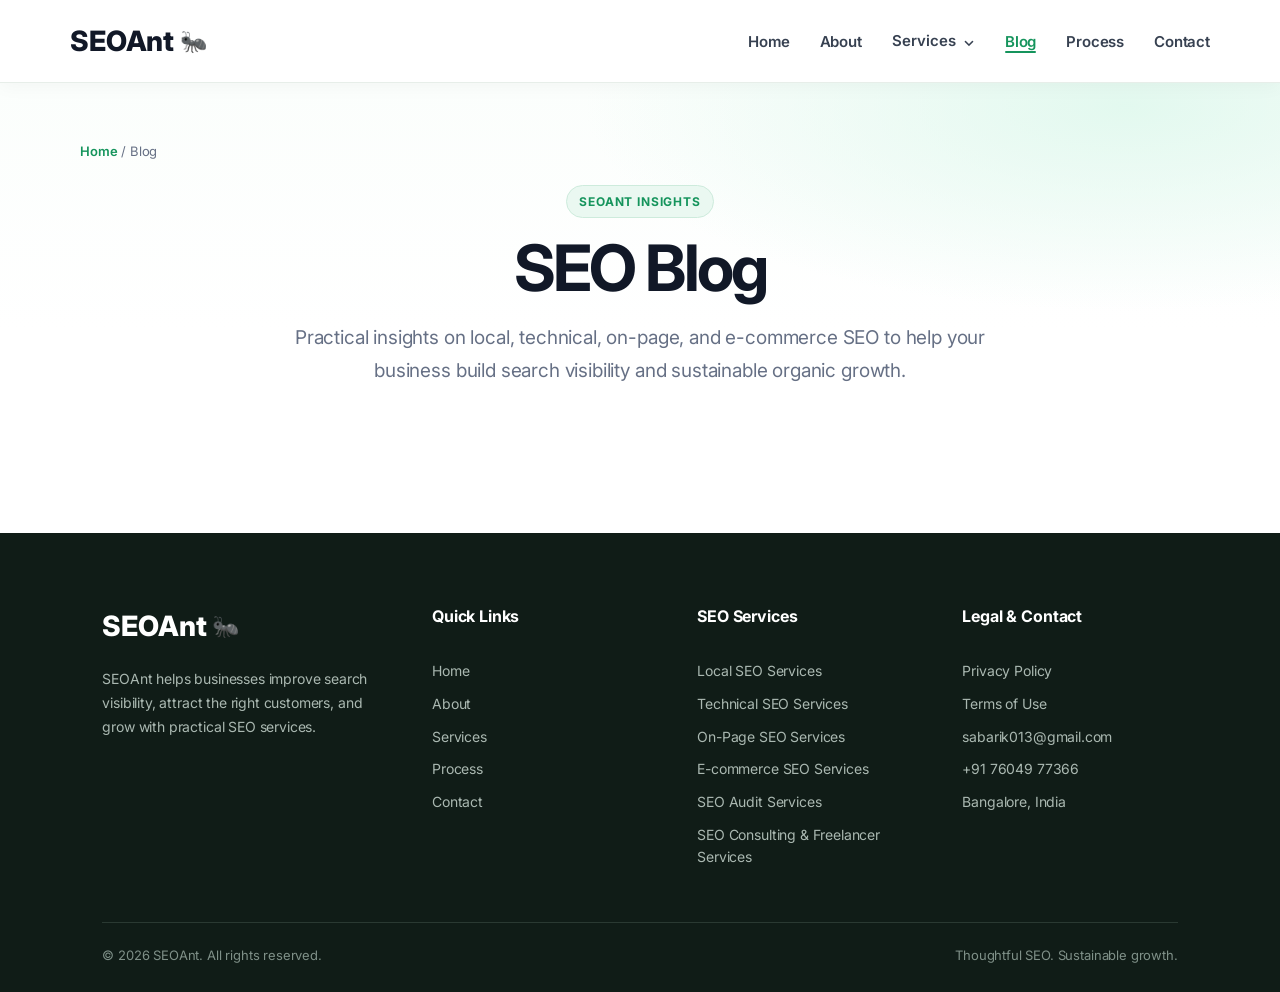
==== blog.html @ 8c51ecee "Add SEOAnt blog page Co-authored-by: Copilot <223556219+Copilot@users.noreply.github.com>" ====
<!DOCTYPE html>
<html lang="en">
<head>
    <meta charset="UTF-8">
    <meta name="viewport" content="width=device-width, initial-scale=1">
    <title>SEO Blog | SEOAnt</title>
    <meta name="description" content="Explore SEO insights from SEOAnt on local, technical, on-page, and e-commerce search optimization.">
    <meta name="robots" content="index, follow">
    <meta name="author" content="SEOAnt">
    <link rel="canonical" href="https://yourdomain.com/blog">
    <meta property="og:type" content="website">
    <meta property="og:url" content="https://yourdomain.com/blog">
    <meta property="og:title" content="SEO Blog | SEOAnt">
    <meta property="og:description" content="SEO insights from SEOAnt on search optimization and sustainable organic growth.">
    <link rel="preconnect" href="https://fonts.googleapis.com">
    <link rel="preconnect" href="https://fonts.gstatic.com" crossorigin>
    <link href="https://fonts.googleapis.com/css2?family=Inter:wght@400;500;600;700;800&display=swap" rel="stylesheet">
    <link rel="stylesheet" href="style.css">
</head>
<body class="service-page">
    <header>
        <nav class="navbar" aria-label="Main navigation">
            <a class="logo" href="/#home" aria-label="SEOAnt home">SEOAnt <span class="logo-icon" aria-hidden="true">🐜</span></a>
            <ul class="nav-links" id="primary-navigation">
                <li><a href="/#home">Home</a></li>
                <li><a href="/#about">About</a></li>
                <li class="nav-dropdown">
                    <button class="nav-dropdown-toggle" type="button" aria-expanded="false" aria-haspopup="true" aria-controls="service-menu">Services <span aria-hidden="true">⌄</span></button>
                    <ul class="service-menu" id="service-menu" aria-label="SEO services">
                        <li><a href="/local-seo"><span class="service-menu-icon" aria-hidden="true">»</span><strong>Local SEO Services</strong></a></li>
                        <li><a href="/technical-seo"><span class="service-menu-icon" aria-hidden="true">»</span><strong>Technical SEO Services</strong></a></li>
                        <li><a href="/on-page-seo"><span class="service-menu-icon" aria-hidden="true">»</span><strong>On-Page SEO Services</strong></a></li>
                        <li><a href="/ecommerce-seo"><span class="service-menu-icon" aria-hidden="true">»</span><strong>E-commerce SEO Services</strong></a></li>
                        <li><a href="/seo-audit"><span class="service-menu-icon" aria-hidden="true">»</span><strong>SEO Audit Services</strong></a></li>
                        <li><a href="/seo-consulting"><span class="service-menu-icon" aria-hidden="true">»</span><strong>SEO Consulting &amp; Freelancer Services</strong></a></li>
                    </ul>
                </li>
                <li><a href="/blog" aria-current="page">Blog</a></li>
                <li><a href="/#process">Process</a></li>
                <li><a href="/#contact">Contact</a></li>
            </ul>
            <button class="menu-toggle" type="button" aria-label="Open navigation menu" aria-expanded="false" aria-controls="primary-navigation"><span></span><span></span><span></span></button>
        </nav>
    </header>
    <main class="service-main">
        <div class="service-wrap">
            <div class="service-breadcrumb"><a href="/#home">Home</a> / Blog</div>
            <section class="service-hero">
                <span class="service-kicker">SEOAnt insights</span>
                <h1>SEO Blog</h1>
                <p>Practical insights on local, technical, on-page, and e-commerce SEO to help your business build search visibility and sustainable organic growth.</p>
            </section>
        </div>
    </main>
    <footer class="site-footer">
        <div class="footer-container">
            <div class="footer-brand"><a class="footer-logo" href="/#home" aria-label="SEOAnt home">SEOAnt <span class="ant-motion" aria-hidden="true">🐜</span></a><p>SEOAnt helps businesses improve search visibility, attract the right customers, and grow with practical SEO services.</p></div>
            <nav class="footer-links" aria-label="Quick links"><h3>Quick Links</h3><a href="/#home">Home</a><a href="/#about">About</a><a href="/#services">Services</a><a href="/#process">Process</a><a href="/#contact">Contact</a></nav>
            <nav class="footer-links" aria-label="SEO services"><h3>SEO Services</h3><a href="/local-seo">Local SEO Services</a><a href="/technical-seo">Technical SEO Services</a><a href="/on-page-seo">On-Page SEO Services</a><a href="/ecommerce-seo">E-commerce SEO Services</a><a href="/seo-audit">SEO Audit Services</a><a href="/seo-consulting">SEO Consulting &amp; Freelancer Services</a></nav>
            <div class="footer-links"><h3>Legal &amp; Contact</h3><a href="/privacy-policy">Privacy Policy</a><a href="/terms-of-use">Terms of Use</a><a href="mailto:sabarik013@gmail.com">sabarik013@gmail.com</a><a href="tel:+917604977366">+91 76049 77366</a><span>Bangalore, India</span></div>
        </div>
        <div class="footer-bottom"><p>&copy; 2026 SEOAnt. All rights reserved.</p><p>Thoughtful SEO. Sustainable growth.</p></div>
    </footer>
    <script src="script.js"></script>
</body>
</html>
---- style.css ----
/* =========================================================
   SEOAnt - Main Stylesheet
   Clean & Responsive Version
========================================================= */

:root {
    --green: #15945c;
    --green-light: #eaf8f1;
    --green-soft: #f5fbf8;
    --green-pale: #dff5e9;
    --dark: #111827;
    --text: #667085;
    --white: #ffffff;
    --border: #e7eee9;
}

/* =========================================================
   RESET
========================================================= */

* {
    margin: 0;
    padding: 0;
    box-sizing: border-box;
}

html {
    scroll-behavior: smooth;
}

body {
    font-family: "Inter", Arial, sans-serif;
    color: var(--dark);
    background: var(--white);
    line-height: 1.65;
    letter-spacing: -0.01em;
}

a {
    text-decoration: none;
}

img {
    max-width: 100%;
    display: block;
}


/* =========================================================
   HEADER / NAVBAR
========================================================= */

header {
    width: 100%;
    position: sticky;
    top: 0;
    z-index: 1000;
    overflow: visible;
    background: rgba(255, 255, 255, 0.96);
    backdrop-filter: blur(14px);
    -webkit-backdrop-filter: blur(14px);
    border-bottom: 1px solid var(--border);
    box-shadow: 0 4px 18px rgba(17, 24, 39, 0.035);
}

.navbar {
    max-width: 1200px;
    margin: auto;
    padding: 18px 30px;
    position: relative;
    overflow: visible;

    display: flex;
    align-items: center;
    justify-content: space-between;
}

.logo {
    display: flex;
    align-items: center;
    gap: 6px;

    color: var(--dark);
    font-size: 28px;
    font-weight: 800;
}

.logo-icon {
    font-size: 22px;
}

.nav-links {
    display: flex;
    align-items: center;
    gap: 30px;

    list-style: none;
}

.nav-links a {
    color: #374151;
    font-size: 15px;
    font-weight: 600;

    transition: color 0.25s ease;
}

.nav-links a:hover {
    color: var(--green);
}


/* =========================================================
   HERO SECTION
========================================================= */

#home {
    position: relative;
    overflow: hidden;

    min-height: 440px;
    padding: 4px 7%;

    background:
        radial-gradient(
            circle at 80% 40%,
            #dff8ed 0%,
            #eefaff 35%,
            #ffffff 75%
        );
}

#home::before {
    position: absolute;
    top: 50%;
    right: clamp(-180px, -7vw, -70px);
    z-index: 0;
    width: clamp(420px, 53vw, 760px);
    aspect-ratio: 1;
    border-radius: 50%;
    background: var(--green-pale);
    content: "";
    opacity: 0.58;
    pointer-events: none;
    transform: translateY(-50%);
}

.hero-ant {
    position: absolute;
    top: 18%;
    left: 18%;
    z-index: 6;
    display: inline-block;
    font-size: 14px;
    animation: heroAntWalk 5s ease-in-out infinite;
    transform-origin: 50% 80%;
}

@keyframes heroAntWalk {
    0%, 100% {
        transform: translate(0, 0) rotate(-2deg);
    }

    50% {
        transform: translate(34px, -4px) rotate(2deg);
    }
}

.hero-wrapper {
    position: relative;
    z-index: 1;
    max-width: 1250px;
    min-height: 0;
    margin: auto;

    display: grid;
    grid-template-columns: minmax(0, 0.9fr) minmax(0, 1.1fr);
    align-items: center;
    gap: clamp(24px, 4vw, 54px);
}

.hero-content {
    position: relative;
    z-index: 5;

    min-width: 0;
    max-width: 570px;
}

.hero-label {
    display: inline-block;
    margin-bottom: 22px;

    color: #16a66f;
    font-size: 14px;
    font-weight: 700;
    letter-spacing: 1px;
}

.hero-content h1 {
    margin: 0;

    color: #10182b;
    font-size: clamp(40px, 4.3vw, 58px);
    line-height: 1.08;
    font-weight: 800;
    letter-spacing: -2px;
}

.hero-content h1 span {
    display: block;
    color: #16b978;
}

.hero-content > p {
    max-width: 520px;
    margin: 28px 0 35px;

    color: var(--text);
    font-size: 17px;
    line-height: 1.7;
}

.hero-buttons {
    display: flex;
    align-items: center;
    gap: 25px;
}

.primary-btn {
    display: inline-block;

    padding: 16px 28px;

    border-radius: 30px;
    background: #13bd80;
    color: var(--white);

    font-weight: 700;

    box-shadow: 0 12px 25px rgba(19, 189, 128, 0.25);

    transition: 0.3s ease;
}

.primary-btn:hover {
    transform: translateY(-3px);
    background: #0da96f;
}


/* =========================================================
   HERO VISUAL
========================================================= */


.hero-visual {
    position: relative;

    align-self: end;

    display: flex;
    align-items: center;
    justify-content: center;
}

/* 3D Hero - subtle background circle hidden; image is transparent */
.hero-shape {
    display: none;
}

.hero-image {
    position: relative;
    z-index: 2;

    width: 100%;
    max-width: 680px;
    height: auto;
    min-width: 0;

    display: flex;
    align-items: center;
    justify-content: center;
}

.hero-image img {
    width: 100%;
    height: auto;

    object-fit: contain;
    object-position: center center;

    /* Subtle drop shadow to ground the 3D image on the hero gradient */
    filter: drop-shadow(0 24px 60px rgba(19, 189, 128, 0.14))
            drop-shadow(0 8px 20px rgba(0, 0, 0, 0.08));
}


/* =========================================================
   FLOATING HERO CARDS — hidden (3D elements now baked into image)
========================================================= */

.floating-card {
    display: none;
}


/* =========================================================
   HERO DECORATIONS — hidden (3D image has its own elements)
========================================================= */

.decor-circle,
.decor-square {
    display: none;
}




/* =========================================================
   ABOUT SECTION
========================================================= */

#about {
    position: relative;
    overflow: hidden;

    padding: 30px 7% 100px;

    background: var(--white);
}

.about-wrapper {
    max-width: 1200px;
    margin: auto;

    display: grid;
    grid-template-columns: 1fr 1fr;
    align-items: center;

    gap: 80px;
}

.about-visual {
    position: relative;

    min-height: 600px;

    display: flex;
    flex-direction: column;
    justify-content: center;

    gap: 70px;
}

.about-circle {
    position: absolute;

    width: 520px;
    height: 520px;

    left: -170px;
    top: 40px;

    border-radius: 50%;
    background: #e7f7ef;

    z-index: 0;
}


/* =========================================================
   ABOUT CARDS
========================================================= */

.about-card {
    position: relative;
    z-index: 1;

    width: 330px;

    display: flex;
    align-items: flex-start;

    gap: 20px;

    padding: 28px 30px;

    background: var(--white);
    border-radius: 12px;

    box-shadow: 0 15px 40px rgba(0, 0, 0, 0.10);

    transition: 0.3s ease;
}

.about-card:hover {
    transform: translateY(-6px);

    box-shadow:
        0 20px 45px rgba(0, 0, 0, 0.14);
}

.card-number {
    flex-shrink: 0;

    color: #8acda9;

    font-size: 30px;
    font-weight: 800;
    line-height: 1;
}

.about-card h3 {
    margin: 0 0 8px;

    color: var(--dark);
    font-size: 18px;
}

.about-card p {
    margin: 0;

    color: var(--text);
    font-size: 14px;
    line-height: 1.5;
}

.card-one {
    margin-left: 30px;
}

.card-two {
    margin-left: 110px;
}

.card-three {
    margin-left: 30px;
}


/* =========================================================
   ABOUT CONTENT
========================================================= */

.about-info {
    max-width: 560px;
}

.about-label {
    display: inline-block;

    margin-bottom: 22px;

    color: #35a56a;

    font-size: 14px;
    font-weight: 800;
    letter-spacing: 2px;
}

.about-info h2 {
    margin: 0 0 28px;

    color: var(--dark);

    font-size: clamp(36px, 3.35vw, 46px);
    line-height: 1.15;
    text-align: left;
}

.about-info h2 span {
    display: block;
    color: #26945b;
}

.about-info > p {
    margin-bottom: 18px;

    color: var(--text);

    font-size: 16px;
    line-height: 1.7;
}


/* =========================================================
   ABOUT STATS
========================================================= */

.about-stats {
    display: flex;
    gap: 55px;

    margin-top: 42px;
}

.stat {
    display: flex;
    flex-direction: column;

    gap: 6px;
}

.stat strong {
    color: var(--dark);
    font-size: 27px;
}

.stat span {
    color: var(--text);
    font-size: 14px;
}


/* =========================================================
   SERVICES SECTION
========================================================= */

#services {
    position: relative;
    overflow: hidden;

    padding: 100px 8%;

    background: var(--green-soft);
}

.services-container {
    position: relative;
    z-index: 2;

    max-width: 1100px;
    margin: auto;
}


/* =========================================================
   SERVICES DECORATIONS
========================================================= */

.services-bg-left,
.services-bg-right {
    position: absolute;

    border-radius: 50%;
    background: #e1f4eb;

    z-index: 0;
}

.services-bg-left {
    width: 380px;
    height: 380px;

    left: -230px;
    top: 40px;
}

.services-bg-right {
    width: 250px;
    height: 250px;

    right: -130px;
    bottom: 80px;
}

.services-orbit {
    position: absolute;

    width: 500px;
    height: 230px;

    left: -260px;
    bottom: 100px;

    border: 2px solid rgba(95, 201, 154, 0.35);
    border-radius: 50%;

    transform: rotate(-25deg);

    z-index: 0;
}

.orbit-dot-small,
.orbit-dot-large {
    position: absolute;

    display: block;

    border-radius: 50%;
    background: #5fc99a;
}

.orbit-dot-small {
    width: 10px;
    height: 10px;

    top: 20px;
    right: 70px;
}

.orbit-dot-large {
    width: 18px;
    height: 18px;

    bottom: 20px;
    left: 80px;
}


/* =========================================================
   SERVICES HEADING
========================================================= */

.services-heading {
    max-width: 850px;

    margin: 0 auto 55px;

    text-align: center;
}

.services-label {
    display: inline-block;

    margin-bottom: 18px;

    color: #15945f;

    font-size: 14px;
    font-weight: 800;
    letter-spacing: 3px;
}

.heading-line {
    display: none;
}

.services-heading h2 {
    margin: 0;

    color: var(--dark);

    font-size: clamp(34px, 3.2vw, 44px);
    line-height: 1.2;
    font-weight: 700;
}

.services-heading h2 span {
    color: #15945f;
}

.services-heading p {
    max-width: 760px;

    margin: 22px auto 0;

    color: var(--text);

    font-size: 17px;
    line-height: 1.7;
}


/* =========================================================
   SERVICE CARDS
========================================================= */

.services-grid {
    max-width: 1080px;

    margin: auto;

    display: grid;
    grid-template-columns: repeat(2, 1fr);

    gap: 28px;
}

.service-card {
    min-height: 235px;

    padding: 34px 36px;

    background: var(--white);

    border: 1px solid rgba(20, 148, 95, 0.05);
    border-radius: 20px;

    box-shadow:
        0 8px 25px rgba(20, 80, 55, 0.08);

    transition: 0.3s ease;
}

.service-card:hover {
    transform: translateY(-6px);

    box-shadow:
        0 15px 35px rgba(20, 80, 55, 0.13);
}

.service-icon {
    width: 52px;
    height: 52px;

    display: flex;
    align-items: center;
    justify-content: center;

    margin-bottom: 20px;

    border-radius: 14px;
    background: #effaf5;

    font-size: 28px;
}

.service-card h3 {
    margin: 0 0 12px;

    color: var(--dark);
    font-size: 23px;
}

.service-card p {
    margin: 0 0 20px;

    color: var(--text);

    font-size: 15px;
    line-height: 1.7;
}

.service-card a {
    display: inline-block;

    color: #1769e0;

    font-size: 15px;
    font-weight: 700;

    transition: 0.3s ease;
}

.service-card a:hover {
    color: var(--green);
    transform: translateX(4px);
}

.faq-heading h2 {
    margin: 0;
    color: var(--dark);
    font-size: clamp(32px, 3.1vw, 42px);
    line-height: 1.2;
}

.faq-heading > p {
    max-width: 760px;
    margin: 18px auto 0;
    color: var(--text);
    font-size: 17px;
    line-height: 1.7;
}

.faq-heading .contact-label {
    color: var(--green);
}

/* =========================================================
   PROCESS SECTION
========================================================= */

#process {
    position: relative;
    overflow: hidden;

    padding: 100px 8%;

    background: var(--green-soft);
}

.process-heading {
    max-width: 850px;

    margin: 0 auto 60px;

    text-align: center;
}

.process-heading > span {
    display: inline-block;

    margin-bottom: 15px;

    color: #15965a;

    font-size: 14px;
    font-weight: 800;
    letter-spacing: 3px;
}

.process-heading h2 {
    margin: 0;

    color: var(--dark);

    font-size: clamp(34px, 3.2vw, 44px);
    line-height: 1.2;
    font-weight: 800;
}

.process-heading h2 span {
    color: #15965a;
}

.process-heading p {
    max-width: 700px;

    margin: 22px auto 0;

    color: var(--text);

    font-size: 18px;
    line-height: 1.7;
}


/* =========================================================
   PROCESS CARDS
========================================================= */

.process-container {
    max-width: 1050px;

    margin: auto;

    display: grid;
    grid-template-columns: repeat(4, 1fr);

    gap: 22px;
}

.process-card {
    position: relative;

    padding: 30px 24px;

    background: var(--white);

    border: 1px solid var(--border);
    border-radius: 18px;

    box-shadow:
        0 10px 30px rgba(20, 80, 50, 0.06);

    transition: 0.3s ease;
}

.process-card:hover {
    transform: translateY(-7px);

    box-shadow:
        0 18px 40px rgba(20, 80, 50, 0.12);
}

.process-number {
    position: absolute;

    top: 18px;
    right: 20px;

    color: #dcefe5;

    font-size: 38px;
    font-weight: 800;
}

.process-icon {
    width: 58px;
    height: 58px;

    display: flex;
    align-items: center;
    justify-content: center;

    margin-bottom: 25px;

    border-radius: 14px;
    background: #eaf8f1;

    font-size: 27px;
}

.process-card h3 {
    margin: 0 0 12px;

    color: var(--dark);

    font-size: 21px;
}

.process-card p {
    margin: 0;

    color: var(--text);

    font-size: 15px;
    line-height: 1.7;
}


/* =========================================================
   CONTACT / CTA
========================================================= */

.contact-section {
    position: relative;
    overflow: hidden;

    padding: 100px 8%;

    background: var(--green-light);
}

.contact-container {
    position: relative;
    z-index: 5;

    max-width: 1050px;

    margin: auto;

    display: grid;
    grid-template-columns: 1fr 0.75fr;

    align-items: center;

    gap: 70px;
}

.contact-content {
    max-width: 600px;
}

.contact-label {
    display: inline-block;

    margin-bottom: 18px;

    color: #15945c;

    font-size: 14px;
    font-weight: 800;
    letter-spacing: 3px;
}

.contact-content h2 {
    margin: 0;

    color: var(--dark);

    font-size: clamp(36px, 3.7vw, 50px);
    line-height: 1.15;
    font-weight: 800;
    letter-spacing: -1px;
}

.contact-content h2 span {
    display: block;
    color: #15945c;
}

.contact-content > p {
    max-width: 560px;

    margin: 25px 0 32px;

    color: #5f6d80;

    font-size: 17px;
    line-height: 1.75;
}


/* =========================================================
   CONTACT BUTTON
========================================================= */

.contact-main-btn {
    display: inline-flex;
    align-items: center;

    gap: 15px;

    padding: 16px 26px;

    border-radius: 30px;

    background: #15945c;
    color: var(--white);

    font-size: 16px;
    font-weight: 700;

    box-shadow:
        0 12px 25px rgba(21, 148, 92, 0.25);

    transition: 0.3s ease;
}

.contact-main-btn span {
    font-size: 20px;

    transition: transform 0.3s ease;
}

.contact-main-btn:hover {
    transform: translateY(-3px);

    background: #107a4b;
}

.contact-main-btn:hover span {
    transform: translateX(5px);
}


/* =========================================================
   CONTACT CARD
========================================================= */

.contact-card {
    padding: 32px;

    background: var(--white);

    border: 1px solid rgba(21, 148, 92, 0.08);

    border-radius: 22px;

    box-shadow:
        0 18px 45px rgba(24, 80, 55, 0.10);
}

.contact-card-heading {
    margin-bottom: 25px;
}

.contact-card-heading h3 {
    margin: 0 0 8px;

    color: var(--dark);

    font-size: 25px;
}

.contact-card-heading p {
    margin: 0;

    color: #697586;

    font-size: 14px;
    line-height: 1.6;
}


/* =========================================================
   CONTACT ITEMS
========================================================= */

.contact-item {
    display: flex;
    align-items: center;

    gap: 15px;

    padding: 15px 0;

    border-top: 1px solid #edf1ef;

    color: inherit;
}

.contact-item-icon {
    width: 45px;
    height: 45px;

    flex-shrink: 0;

    display: flex;
    align-items: center;
    justify-content: center;

    border-radius: 12px;

    background: #eaf8f1;

    color: #15945c;

    font-size: 19px;
}

.contact-item small {
    display: block;

    margin-bottom: 3px;

    color: #8a95a5;

    font-size: 12px;
}

.contact-item strong {
    display: block;

    color: #202938;

    font-size: 14px;
}


/* =========================================================
   CONTACT DECORATIONS
========================================================= */

.contact-shape-left {
    position: absolute;

    left: -180px;
    bottom: -220px;

    width: 450px;
    height: 450px;

    border: 2px solid #b8e5ce;
    border-radius: 50%;

    opacity: 0.7;
}

.contact-shape-right {
    position: absolute;

    right: -150px;
    top: -180px;

    width: 400px;
    height: 400px;

    border-radius: 50%;

    background: #d8f2e5;

    opacity: 0.8;
}

.faq-section {
    position: relative;
    isolation: isolate;
    overflow: hidden;
    padding: 90px 8%;
    background: linear-gradient(145deg, var(--green-soft) 0%, var(--green-light) 100%);
}

.faq-section::before {
    position: absolute;
    top: -330px;
    right: -220px;
    z-index: -1;
    width: clamp(500px, 58vw, 820px);
    aspect-ratio: 1;
    border-radius: 50%;
    background: var(--green-pale);
    content: "";
    opacity: 0.58;
    pointer-events: none;
}

.faq-container {
    max-width: 900px;
    margin: auto;
}

.faq-heading {
    margin: 0 auto 40px;
    text-align: center;
}

.faq-list {
    display: grid;
    gap: 14px;
}

.faq-item {
    padding: 20px 24px;
    background: var(--white);
    border: 1px solid var(--border);
    border-radius: 14px;
    box-shadow: 0 8px 25px rgba(20, 80, 55, 0.06);
}

.faq-item summary {
    color: var(--dark);
    cursor: pointer;
    font-size: 17px;
    font-weight: 700;
    line-height: 1.5;
}

.faq-item summary::marker {
    color: var(--green);
}

.faq-item[open] summary {
    color: #0d7447;
}

.faq-item summary:focus-visible {
    outline: 2px solid #0d7447;
    outline-offset: 4px;
    border-radius: 2px;
}

.faq-item p {
    margin: 14px 0 0;
    color: #475467;
    font-size: 15px;
    line-height: 1.7;
}


/* =========================================================
   FOOTER
========================================================= */

.site-footer {
    padding: 70px 8% 25px;
    background: #101c17;
    color: var(--white);
}

.footer-container {
    max-width: 1200px;
    margin: auto;
    padding-bottom: 55px;
    display: grid;
    grid-template-columns: minmax(0, 1.3fr) repeat(3, minmax(0, 1fr));
    align-items: start;
    gap: clamp(24px, 4vw, 50px);
}

.footer-brand,
.footer-links {
    min-width: 0;
}

.footer-logo {
    display: inline-flex;
    align-items: center;
    gap: 6px;
    margin-bottom: 18px;
    color: var(--white);
    font-size: 28px;
    font-weight: 800;
    transition: color 0.2s ease;
}

.footer-logo:hover {
    color: #45c889;
}

.footer-logo span {
    font-size: 22px;
}

.footer-brand p {
    max-width: 300px;

    color: #aab8b1;

    font-size: 14px;
    line-height: 1.7;
}


/* =========================================================
   FOOTER LINKS
========================================================= */

.footer-links {
    display: flex;
    flex-direction: column;
    gap: 11px;
}

.footer-links h3 {
    margin: 0 0 20px;
    color: var(--white);
    font-size: 16px;
    font-weight: 700;
}

.footer-links a,
.footer-links span {
    min-width: 0;
    color: #aab8b1;
    font-size: 14px;
    line-height: 1.55;
    overflow-wrap: anywhere;
    transition: 0.25s ease;
}

.footer-links a:hover {
    color: #45c889;

    transform: translateX(4px);
}


/* =========================================================
   FOOTER BOTTOM
========================================================= */

.footer-bottom {
    max-width: 1200px;
    margin: auto;
    padding-top: 22px;
    border-top: 1px solid #2a3932;
    display: flex;
    align-items: center;
    justify-content: space-between;
    gap: 20px;
}

.footer-bottom p {
    margin: 0;
    color: #7f9088;
    font-size: 13px;
    overflow-wrap: anywhere;
}

.footer-bottom a:hover {
    color: #45c889 !important;
}

.footer-links a:focus-visible,
.footer-logo:focus-visible,
.footer-bottom a:focus-visible {
    outline: 2px solid #45c889;
    outline-offset: 3px;
}


/* =========================================================
   TABLET - 1100px
========================================================= */

@media (max-width: 1100px) {

    .hero-content h1 {
        font-size: clamp(38px, 4.8vw, 52px);
    }

    .hero-shape {
        width: 500px;
        height: 500px;
    }

    .hero-image {
        max-width: 560px;
    }

    .about-wrapper {
        gap: 45px;
    }

    .about-info h2 {
        font-size: 42px;
    }
}


/* =========================================================
   TABLET - 900px
========================================================= */

@media (max-width: 900px) {

    /* Navbar */

    .navbar {
        padding: 16px 22px;
    }

    .nav-links {
        gap: 18px;
    }


    /* Hero */

    #home {
        padding: 16px 30px;
    }

    #home::before {
        top: 58%;
        right: -170px;
        width: 540px;
        opacity: 0.42;
    }

    .hero-ant {
        top: 14%;
        left: auto;
        right: 3%;
        z-index: 1;
    }

    .hero-wrapper {
        grid-template-columns: 1fr;

        text-align: center;

        gap: 24px;
        min-height: 0;
    }

    .hero-content {
        max-width: 700px;

        margin: auto;
    }

    .hero-content > p {
        margin-left: auto;
        margin-right: auto;
    }

    .hero-buttons {
        justify-content: center;
    }

    .hero-visual {
        align-self: auto;
        min-height: 0;
    }

    .hero-image {
        max-width: 620px;
    }




    /* About */

    .about-wrapper {
        grid-template-columns: minmax(0, 1fr);
    }

    .about-wrapper > * {
        min-width: 0;
    }

    .about-visual {
        max-width: 600px;
        width: 100%;

        margin: auto;
    }

    .about-info {
        max-width: 700px;

        margin: auto;
    }


    /* Services */

    .services-grid {
        gap: 20px;
    }

    .faq-section {
        padding: 80px 30px;
    }

    .faq-section::before {
        top: -260px;
        right: -280px;
        width: 620px;
    }

    /* Process */

    .process-container {
        grid-template-columns: repeat(2, 1fr);
    }


    /* Contact */

    .contact-container {
        grid-template-columns: 1fr;

        gap: 45px;

        max-width: 700px;
    }

    .contact-content {
        max-width: 100%;

        text-align: center;
    }

    .contact-content > p {
        margin-left: auto;
        margin-right: auto;
    }


    /* Footer */

    .footer-container {
        grid-template-columns: 1fr 1fr;

        gap: 40px;
    }
}


/* =========================================================
   MOBILE - 600px
========================================================= */

@media (max-width: 600px) {

    /* Navbar */

    .navbar {
        padding: 15px 14px;
    }

    .logo {
        font-size: 24px;
    }

    .nav-links {
        gap: clamp(4px, 1.5vw, 8px);
    }

    .nav-links a {
        font-size: clamp(9px, 2.7vw, 11px);
    }


    /* Hero */

    #home {
        min-height: auto;

        padding: 6px 20px;
    }

    #home::before {
        top: 66%;
        right: -210px;
        width: 420px;
        opacity: 0.36;
    }

    .hero-wrapper {
        min-height: auto;

        gap: 16px;
    }

    .hero-label {
        font-size: 12px;
    }

    .hero-content h1 {
        font-size: clamp(34px, 10vw, 40px);

        letter-spacing: -1px;
    }

    .hero-ant {
        left: auto;
        right: 3%;
        z-index: 1;
    }

    .hero-content > p {
        margin: 22px 0 28px;

        font-size: 15px;
    }

    .hero-buttons {
        flex-direction: column;

        gap: 15px;
    }

    .hero-visual {
        min-height: 0;
    }

    .hero-shape {
        width: 360px;
        height: 360px;
    }

    .hero-image {
        max-width: 500px;
    }



    /* Floating Cards */

    .floating-card {
        padding: 10px 13px;

        gap: 8px;
    }

    .floating-icon {
        width: 34px;
        height: 34px;

        font-size: 16px;
    }

    .floating-card strong {
        font-size: 13px;
    }

    .floating-card small {
        font-size: 10px;
    }

    .traffic-card {
        left: -5px;
        top: 85px;
    }

    .ranking-card {
        right: -5px;
        top: 190px;
    }

    .growth-card {
        left: 20px;
        bottom: 15px;
    }


    /* About */

    #about {
        padding: 70px 20px;
    }

    .about-visual {
        min-height: 0;
        width: 100%;

        gap: 35px;
    }

    .about-circle {
        width: 400px;
        height: 400px;

        left: -170px;
    }

    .about-card {
        width: min(330px, calc(100% - 20px));

        padding: 22px;
    }

    .card-one,
    .card-three {
        margin-left: 0;
    }

    .card-two {
        align-self: flex-end;
        margin-left: 0;
    }

    .about-info h2 {
        font-size: 36px;
    }

    .about-stats {
        gap: 25px;

        flex-wrap: wrap;
    }


    /* Services */

    #services,
    #process,
    .faq-section {
        padding: 70px 20px;
    }

    .faq-section::before {
        top: -190px;
        right: -275px;
        width: 480px;
        opacity: 0.5;
    }

    .services-heading h2,
    .process-heading h2,
    .faq-heading h2 {
        font-size: 34px;
    }

    .services-heading p,
    .process-heading p,
    .faq-heading > p {
        font-size: 15px;
    }

    .faq-heading {
        margin-bottom: 30px;
    }

    .faq-item {
        padding: 18px;
    }

    .faq-item summary {
        font-size: 16px;
    }

    .services-grid,
    .process-container {
        grid-template-columns: 1fr;
    }

    .service-card {
        min-height: auto;

        padding: 28px;
    }

    .service-card h3 {
        font-size: 21px;
    }


    /* Process */

    .process-card {
        padding: 28px 22px;
    }


    /* Contact */

    .contact-section {
        padding: 70px 20px;
    }

    .contact-content h2 {
        font-size: 36px;
    }

    .contact-content > p {
        font-size: 15px;
    }

    .contact-card {
        padding: 25px;
    }

    .contact-item {
        gap: 12px;
    }

    .contact-shape-left {
        width: 300px;
        height: 300px;

        left: -180px;
        bottom: -150px;
    }

    .contact-shape-right {
        width: 280px;
        height: 280px;

        right: -150px;
        top: -130px;
    }


    /* Footer */

    .site-footer {
        padding: 55px 20px 25px;
    }

    .footer-container {
        grid-template-columns: 1fr;

        gap: 35px;

        padding-bottom: 40px;
    }

    .footer-brand p {
        max-width: 100%;
    }

    .footer-bottom {
        flex-direction: column;

        text-align: center;

        gap: 8px;
    }

    @media (max-width: 360px) {
        .navbar {
            flex-wrap: wrap;
            justify-content: center;
            padding: 12px 10px;
            row-gap: 4px;
        }

        .logo {
            width: 100%;
            justify-content: center;
            font-size: 20px;
        }

        .logo-icon {
            font-size: 17px;
        }

        .nav-links {
            width: 100%;
            justify-content: space-between;
            gap: 4px;
        }

        .nav-links a {
            font-size: 9px;
        }
    }

    /* =========================================================
   SEO TOOLS MARQUEE
   ========================================================= */

.seo-tools-section {
    width: 80%;
    margin-left: 10%;
    overflow: hidden;

    background: var(--white);

    padding: 28px 0;

    position: relative;
}

.seo-tools-track {
    display: flex;
    align-items: center;

    width: max-content;

    animation: seoToolsScroll 28s linear infinite;
}

.seo-tool {
    min-width: 140px;

    margin: 0 10px;

    padding: 10px 22px;

    display: flex;
    align-items: center;
    justify-content: center;
    flex-direction: column;

    text-align: center;

    color: var(--dark);

    white-space: nowrap;

    opacity: 0.95;
}

.seo-tool span {
    font-size: 18px;
    font-weight: 700;
    letter-spacing: -0.3px;
}

.seo-tool small {
    margin-top: 2px;

    font-size: 10px;
    font-weight: 500;

    opacity: 0.75;
}


/* Infinite scrolling */

@keyframes seoToolsScroll {

    from {
        transform: translateX(0);
    }

    to {
        transform: translateX(-50%);
    }

}


/* Pause when mouse is over */

.seo-tools-section:hover .seo-tools-track {
    animation-play-state: paused;
}


/* Mobile */

@media (max-width: 600px) {

    .seo-tools-section {
        padding: 22px 0;
    }

    .seo-tool {
        min-width: 140px;
        margin: 0 12px;
    }

    .seo-tool span {
        font-size: 15px;
    }

    .seo-tool small {
        font-size: 9px;
    }

    }
}.seo-tools-section {
    display: block !important;
    width: 80% !important;
    margin-left: 10% !important;
    height: auto !important;
    min-height: 80px !important;
    max-height: none !important;
    overflow: hidden !important;
    background: var(--white) !important;
    padding: 8px 0 !important;
}

.seo-tools-track {
    display: flex !important;
    align-items: center !important;
    width: max-content !important;
    animation: none !important;
    will-change: transform;
}

.seo-tool {
    min-width: 140px !important;
    margin: 0 10px !important;
    padding: 0 8px !important;
    color: var(--dark) !important;
    text-align: center !important;
    white-space: nowrap !important;
}

.seo-tool span {
    display: block !important;
    font-size: 18px !important;
    font-weight: 700 !important;
}

.seo-tool small {
    display: block !important;
    font-size: 10px !important;
}

.seo-tool img {
    width: 64px;
    height: 64px;
    object-fit: contain;
}

@keyframes seoToolsScroll {
    from {
        transform: translateX(0);
    }

    to {
        transform: translateX(-50%);
    }
}

.ant-motion {
    display: inline-block;
    animation: antWalk 4s ease-in-out infinite;
    transform-origin: 50% 80%;
}

@keyframes antWalk {
    0%, 100% {
        transform: translateY(0) rotate(-2deg);
    }

    50% {
        transform: translateY(-3px) rotate(2deg);
    }
}

/* Shared navigation and service-page layouts */
.nav-dropdown {
    position: static;
}

.nav-dropdown-toggle {
    display: inline-flex;
    align-items: center;
    gap: 7px;
    padding: 8px 0;
    border: 0;
    background: transparent;
    color: #374151;
    font: inherit;
    font-size: 15px;
    font-weight: 600;
    cursor: pointer;
    transition: color 0.25s ease;
}

.nav-dropdown-toggle:focus-visible,
.nav-links a:focus-visible,
.menu-toggle:focus-visible {
    outline: 3px solid rgba(21, 148, 92, 0.35);
    outline-offset: 4px;
}

.nav-dropdown-toggle > span {
    display: inline-block;
    font-size: 15px;
    transition: transform 0.2s ease;
}

.nav-dropdown.is-open .nav-dropdown-toggle > span,
.nav-dropdown-toggle[aria-expanded="true"] > span {
    transform: rotate(180deg);
}

.nav-dropdown-toggle:hover,
.nav-dropdown-toggle[aria-expanded="true"],
.nav-links a[aria-current="page"] {
    color: var(--green);
}

.nav-links > li > a[aria-current="page"]::after,
.nav-dropdown-toggle[aria-current="page"]::after {
    position: absolute;
    right: 0;
    bottom: 1px;
    left: 0;
    display: block;
    height: 2px;
    border-radius: 2px;
    background: var(--green);
    content: "";
}

.nav-links > li > a,
.nav-dropdown-toggle {
    position: relative;
}

.nav-links > li > a {
    display: inline-flex;
    align-items: center;
}

.service-menu {
    position: absolute;
    top: calc(100% + 1px);
    left: var(--service-menu-left, 0px);
    z-index: 1100;
    display: flex;
    flex-direction: column;
    gap: 2px;
    width: min(450px, calc(100vw - 32px));
    padding: 10px;
    border: 1px solid #edf1ee;
    border-bottom: 4px solid var(--green);
    border-radius: 5px;
    background: var(--white);
    box-shadow: 0 18px 42px rgba(17, 24, 39, 0.16);
    list-style: none;
    opacity: 0;
    pointer-events: none;
    transform: translateY(10px);
    transition: opacity 0.22s ease, transform 0.22s ease, visibility 0s linear 0.22s;
    visibility: hidden;
}

.nav-dropdown.is-open .service-menu {
    opacity: 1;
    pointer-events: auto;
    transform: translateY(0);
    transition: opacity 0.22s ease, transform 0.22s ease, visibility 0s;
    visibility: visible;
}

.service-menu a {
    display: flex;
    align-items: center;
    gap: 12px;
    min-height: 52px;
    padding: 12px 14px;
    border: 1px solid transparent;
    border-radius: 4px;
    color: var(--dark);
    transition: color 0.2s ease, background 0.2s ease, border-color 0.2s ease;
}

.service-menu a:hover,
.service-menu a[aria-current="page"] {
    background: var(--green-light);
    border-color: #d7eee2;
    color: var(--green);
}

.service-menu-icon {
    display: inline-flex;
    flex: 0 0 18px;
    align-items: center;
    justify-content: center;
    color: var(--green);
    font-size: 20px;
    font-weight: 800;
    line-height: 1;
    transition: transform 0.2s ease;
}

.service-menu a strong {
    color: var(--dark);
    font-size: 15px;
    font-weight: 700;
    line-height: 1.45;
}

.service-menu a:hover .service-menu-icon,
.service-menu a[aria-current="page"] .service-menu-icon {
    transform: translateX(2px);
}

.menu-toggle {
    display: none;
    width: 42px;
    height: 42px;
    padding: 10px;
    border: 1px solid var(--border);
    border-radius: 11px;
    background: var(--white);
    cursor: pointer;
}

.menu-toggle span {
    display: block;
    height: 2px;
    margin: 4px 0;
    border-radius: 2px;
    background: var(--dark);
    transition: transform 0.2s ease, opacity 0.2s ease;
}

.service-page {
    overflow-x: clip;
}

.service-main {
    padding: 58px 24px 92px;
    background:
        radial-gradient(ellipse at 88% 5%, rgba(223, 248, 237, 0.88), transparent 34%),
        linear-gradient(180deg, #fbfefc 0%, #ffffff 55%);
}

.service-wrap {
    width: min(1120px, 100%);
    margin: 0 auto;
}

.service-breadcrumb {
    margin-bottom: 22px;
    color: var(--text);
    font-size: 13px;
}

.service-breadcrumb a {
    color: var(--green);
    font-weight: 600;
}

.service-hero {
    max-width: 820px;
    margin: 0 auto 54px;
    text-align: center;
}

.service-kicker {
    display: inline-block;
    margin-bottom: 15px;
    padding: 6px 12px;
    border: 1px solid #cdebdc;
    border-radius: 999px;
    background: var(--green-light);
    color: var(--green);
    font-size: 12px;
    font-weight: 700;
    letter-spacing: 0.07em;
    text-transform: uppercase;
}

.service-hero h1 {
    margin: 0 0 18px;
    color: var(--dark);
    font-size: clamp(38px, 5.5vw, 64px);
    line-height: 1.08;
    letter-spacing: -0.045em;
}

.service-hero > p {
    max-width: 720px;
    margin: 0 auto;
    color: var(--text);
    font-size: clamp(16px, 2vw, 19px);
    line-height: 1.75;
}

.service-actions {
    display: flex;
    justify-content: center;
    gap: 13px;
    margin-top: 28px;
    flex-wrap: wrap;
}

.service-secondary-btn {
    display: inline-flex;
    align-items: center;
    padding: 14px 22px;
    border: 1px solid #d6e6dd;
    border-radius: 999px;
    background: var(--white);
    color: var(--dark);
    font-weight: 700;
    transition: transform 0.2s ease, border-color 0.2s ease;
}

.service-secondary-btn:hover {
    transform: translateY(-2px);
    border-color: var(--green);
}

.service-overview {
    display: grid;
    grid-template-columns: 1fr 1fr;
    gap: 42px;
    align-items: start;
}

.service-copy h2,
.service-content-section h2 {
    margin: 0 0 15px;
    color: var(--dark);
    font-size: clamp(27px, 3vw, 36px);
    line-height: 1.2;
    letter-spacing: -0.035em;
}

.service-copy p,
.service-content-section > p {
    margin: 0 0 15px;
    color: var(--text);
    line-height: 1.8;
}

.service-checklist {
    display: grid;
    gap: 13px;
    margin: 23px 0 0;
    padding: 0;
    list-style: none;
}

.service-checklist li {
    position: relative;
    padding-left: 29px;
    color: #344054;
    line-height: 1.65;
}

.service-checklist li::before {
    position: absolute;
    left: 0;
    top: 1px;
    display: grid;
    width: 20px;
    height: 20px;
    border-radius: 50%;
    background: var(--green-light);
    color: var(--green);
    content: "✓";
    font-size: 12px;
    font-weight: 800;
    place-items: center;
}

.service-panel {
    padding: 30px;
    border: 1px solid #e4eee8;
    border-radius: 20px;
    background: var(--white);
    box-shadow: 0 14px 40px rgba(20, 80, 55, 0.07);
}

.service-panel h2 {
    margin: 0 0 18px;
    font-size: 21px;
}

.service-panel ul {
    display: grid;
    gap: 15px;
    margin: 0;
    padding: 0;
    list-style: none;
}

.service-panel li {
    padding-bottom: 14px;
    border-bottom: 1px solid var(--border);
    color: var(--text);
    font-size: 14px;
    line-height: 1.65;
}

.service-panel li:last-child {
    padding-bottom: 0;
    border-bottom: 0;
}

.service-panel strong {
    display: block;
    margin-bottom: 3px;
    color: var(--dark);
}

.service-content-section {
    margin-top: 70px;
}

.service-benefits {
    display: grid;
    grid-template-columns: repeat(3, minmax(0, 1fr));
    gap: 16px;
    margin-top: 24px;
}

.service-benefit {
    padding: 23px;
    border: 1px solid var(--border);
    border-radius: 16px;
    background: var(--white);
}

.service-benefit h3 {
    margin: 0 0 8px;
    font-size: 16px;
}

.service-benefit p {
    margin: 0;
    color: var(--text);
    font-size: 14px;
    line-height: 1.7;
}

.service-faq {
    display: grid;
    gap: 10px;
    margin-top: 23px;
}

.service-faq details {
    padding: 18px 20px;
    border: 1px solid var(--border);
    border-radius: 13px;
    background: var(--white);
}

.service-faq summary {
    color: var(--dark);
    font-weight: 700;
    cursor: pointer;
}

.service-faq p {
    margin: 12px 0 0;
    color: var(--text);
    line-height: 1.75;
}

.related-links {
    display: flex;
    gap: 10px;
    margin-top: 18px;
    flex-wrap: wrap;
}

.related-links a {
    padding: 9px 13px;
    border: 1px solid #d6e6dd;
    border-radius: 999px;
    color: var(--green);
    font-size: 14px;
    font-weight: 700;
    transition: background 0.2s ease, transform 0.2s ease;
}

.related-links a:hover {
    transform: translateY(-2px);
    background: var(--green-light);
}

.service-contact {
    display: flex;
    align-items: center;
    justify-content: space-between;
    gap: 24px;
    margin-top: 74px;
    padding: clamp(26px, 5vw, 48px);
    border-radius: 22px;
    background: #106d47;
    color: var(--white);
}

.service-contact h2 {
    margin: 0 0 9px;
    font-size: clamp(26px, 3vw, 35px);
    line-height: 1.2;
}

.service-contact p {
    max-width: 620px;
    margin: 0;
    color: #d6f0e2;
}

.service-contact .primary-btn {
    flex-shrink: 0;
    background: var(--white);
    color: #106d47;
    box-shadow: none;
}

@media (max-width: 900px) {
    header {
        z-index: 1200;
    }

    .navbar {
        position: relative;
        padding: 14px 20px;
    }

    .menu-toggle {
        display: block;
    }

    .nav-links {
        position: absolute;
        top: calc(100% + 1px);
        right: 0;
        left: 0;
        display: none;
        align-items: stretch;
        gap: 0;
        padding: 10px 20px 16px;
        border-bottom: 1px solid var(--border);
        background: rgba(255, 255, 255, 0.98);
        box-shadow: 0 14px 25px rgba(17, 24, 39, 0.08);
        z-index: 1200;
        max-height: calc(100vh - 72px);
        overflow-y: auto;
    }

    .nav-links.is-open {
        display: flex;
        flex-direction: column;
    }

    .nav-links > li > a,
    .nav-dropdown-toggle {
        display: block;
        width: 100%;
        padding: 12px 4px;
        font-size: 15px;
        text-align: left;
    }

    .nav-links > li > a[aria-current="page"]::after,
    .nav-dropdown-toggle[aria-current="page"]::after {
        position: static;
        width: 26px;
        margin-top: 5px;
    }

    .service-menu {
        position: static;
        display: none;
        flex-direction: column;
        width: 100%;
        gap: 2px;
        padding: 4px 0 8px 8px;
        border: 0;
        border-radius: 0;
        background: transparent;
        box-shadow: none;
        opacity: 1;
        pointer-events: auto;
        transform: none;
        visibility: visible;
        left: auto;
        top: auto;
    }

    .nav-dropdown.is-open .service-menu {
        display: flex;
    }

    .service-menu a {
        min-height: 48px;
        padding: 10px;
    }

    .service-main {
        padding: 38px 20px 68px;
    }

    .service-overview {
        grid-template-columns: 1fr;
        gap: 28px;
    }

    .service-benefits {
        grid-template-columns: 1fr 1fr;
    }
}

@media (min-width: 901px) and (hover: hover) {
    .nav-dropdown::after {
        position: absolute;
        top: 100%;
        left: var(--service-menu-left, 0px);
        width: min(450px, calc(100vw - 32px));
        height: 22px;
        content: "";
    }

    .nav-dropdown:hover:not(.is-dismissed) .service-menu {
        opacity: 1;
        pointer-events: auto;
        transform: translateY(0);
        transition: opacity 0.22s ease, transform 0.22s ease, visibility 0s;
        visibility: visible;
    }
}

@media (max-width: 520px) {
    .service-benefits {
        grid-template-columns: 1fr;
    }

    .service-contact {
        align-items: flex-start;
        flex-direction: column;
    }

    .service-panel {
        padding: 23px;
    }
}

@media (max-width: 360px) {
    .navbar {
        flex-wrap: nowrap;
        justify-content: space-between;
        padding: 12px 14px;
        row-gap: 0;
    }

    .logo {
        width: auto;
        justify-content: flex-start;
    }

    .nav-links {
        width: auto;
    }
}
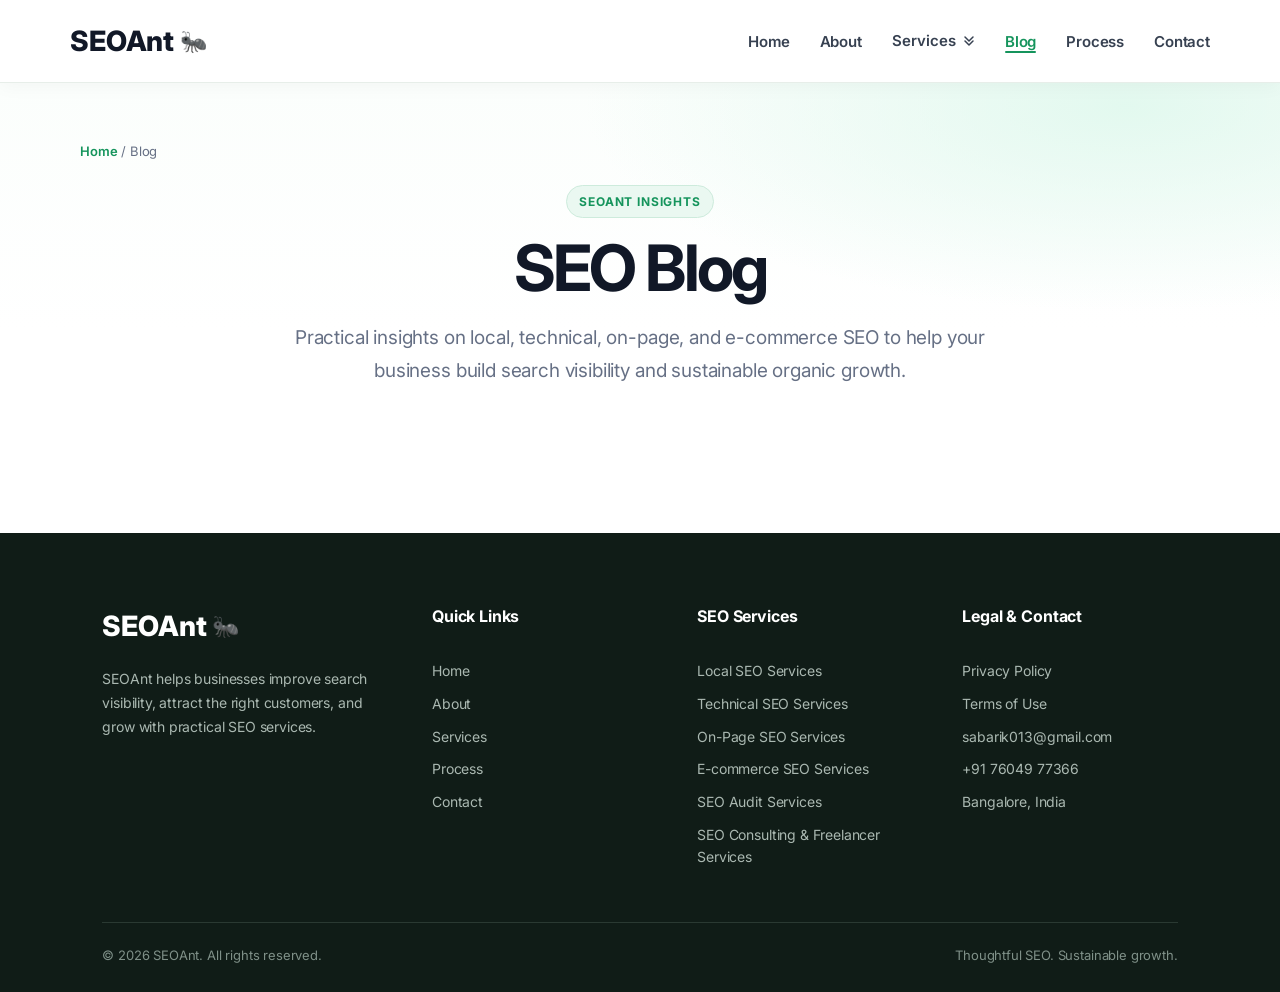
==== commit a98e86ca: "Refine Services dropdown chevron Co-authored-by: Copilot <223556219+Copilot@users.noreply.github.com" ====
--- a/blog.html
+++ b/blog.html
@@ -25,7 +25,7 @@
                 <li><a href="/#home">Home</a></li>
                 <li><a href="/#about">About</a></li>
                 <li class="nav-dropdown">
-                    <button class="nav-dropdown-toggle" type="button" aria-expanded="false" aria-haspopup="true" aria-controls="service-menu">Services <span aria-hidden="true">⌄</span></button>
+                    <button class="nav-dropdown-toggle" type="button" aria-expanded="false" aria-haspopup="true" aria-controls="service-menu">Services <span class="nav-dropdown-chevron" aria-hidden="true"><svg viewBox="0 0 12 14" focusable="false"><path d="m2 3 4 4 4-4M2 7l4 4 4-4"/></svg></span></button>
                     <ul class="service-menu" id="service-menu" aria-label="SEO services">
                         <li><a href="/local-seo"><span class="service-menu-icon" aria-hidden="true">»</span><strong>Local SEO Services</strong></a></li>
                         <li><a href="/technical-seo"><span class="service-menu-icon" aria-hidden="true">»</span><strong>Technical SEO Services</strong></a></li>
--- a/style.css
+++ b/style.css
@@ -734,7 +734,9 @@
 }
 
 .service-card a {
-    display: inline-block;
+    display: inline-flex;
+    align-items: center;
+    gap: 9px;
 
     color: #1769e0;
 
@@ -742,11 +744,32 @@
     font-weight: 700;
 
     transition: 0.3s ease;
+}
+
+.service-link-arrow {
+    display: inline-flex;
+    width: 25px;
+    height: 25px;
+    align-items: center;
+    justify-content: center;
+    border: 1px solid rgba(20, 148, 95, 0.22);
+    border-radius: 50%;
+    background: #effaf5;
+    color: var(--green);
+    font-size: 15px;
+    line-height: 1;
+    transition: transform 0.3s ease, background 0.3s ease, color 0.3s ease;
 }
 
 .service-card a:hover {
     color: var(--green);
     transform: translateX(4px);
+}
+
+.service-card a:hover .service-link-arrow {
+    transform: translateX(2px);
+    background: var(--green);
+    color: var(--white);
 }
 
 .faq-heading h2 {
@@ -2070,15 +2093,24 @@
     outline-offset: 4px;
 }
 
-.nav-dropdown-toggle > span {
-    display: inline-block;
-    font-size: 15px;
-    transition: transform 0.2s ease;
-}
-
-.nav-dropdown.is-open .nav-dropdown-toggle > span,
-.nav-dropdown-toggle[aria-expanded="true"] > span {
-    transform: rotate(180deg);
+.nav-dropdown-chevron {
+    display: inline-flex;
+    color: #374151;
+}
+
+.nav-dropdown-chevron svg {
+    display: block;
+    width: 12px;
+    height: 14px;
+    fill: none;
+    stroke: currentColor;
+    stroke-linecap: round;
+    stroke-linejoin: round;
+    stroke-width: 1.5;
+}
+
+.nav-dropdown-toggle[aria-expanded="true"] .nav-dropdown-chevron {
+    color: var(--green);
 }
 
 .nav-dropdown-toggle:hover,
